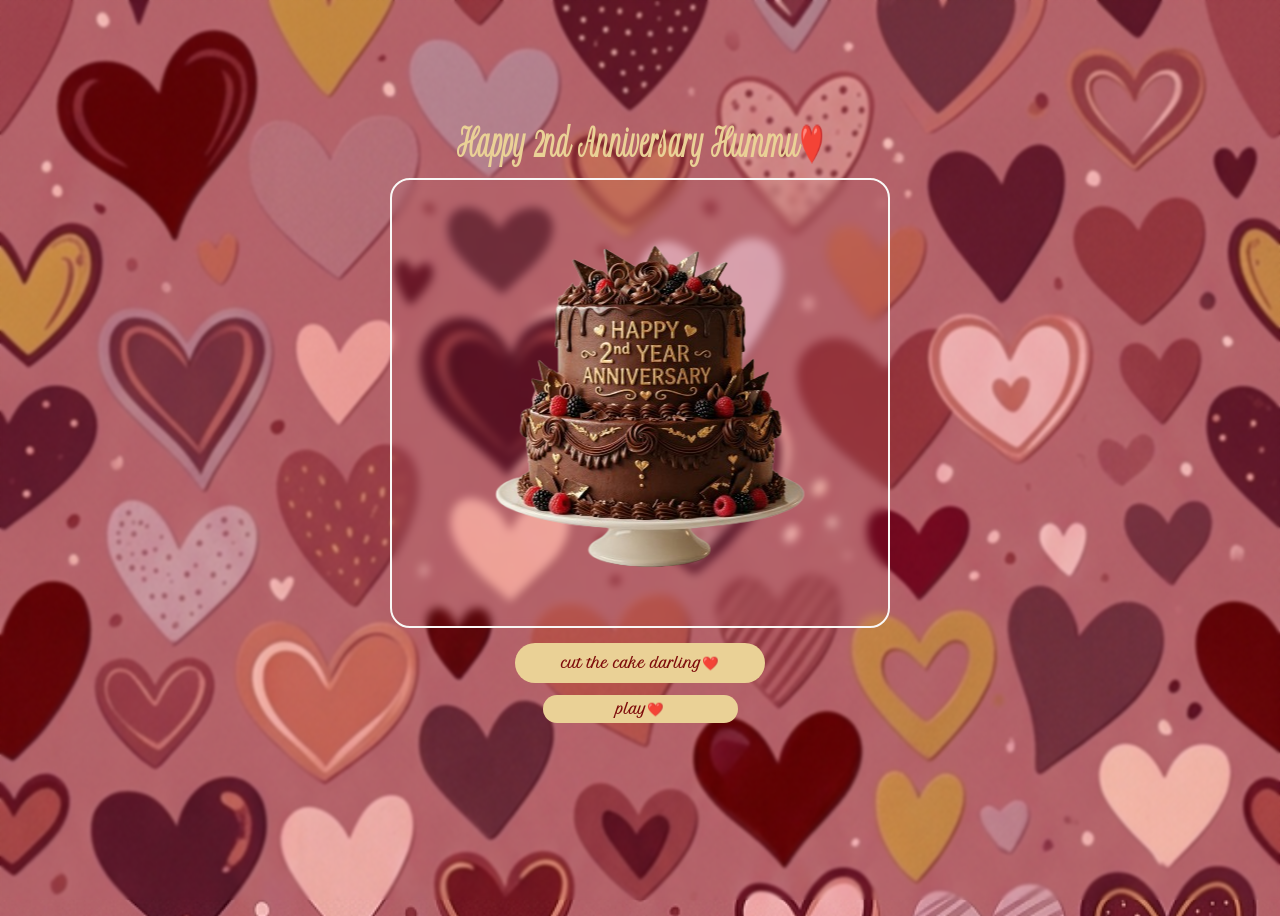
==== secondpage.html @ 43c79beb "Add files via upload" ====
<!DOCTYPE html>
<html lang="en">
<head>
    <meta charset="UTF-8">
    <meta name="viewport" content="width=device-width, initial-scale=1.0">
    <title>HAPPY ANNIVERSARY</title>
    <link rel="stylesheet" href="secondpage.css">
    <link href="https://fonts.googleapis.com/css2?family=Petit+Formal+Script&display=swap" rel="stylesheet">
<link href="https://fonts.googleapis.com/css2?family=Playwrite+IE:wght@100..400&display=swap" rel="stylesheet">

    
</head>
<body>
    <div class="blurbg"></div>
    <div class="main_box">
<div class="annimsg">
   <p>Happy 2nd Anniversary Hummu❤️</p>
</div>
<div class="main-msg">
    
</div>
<div class="fstbtn">
    <button  id="scndbtn">cut the cake darling❤️</a></button>
</div>
<div class="musicdiv"><button id="plmusic">play❤️</button></div>
   <audio id="song">
   <source src="song.mpeg" type="audio/mpeg">
   </audio>
   </div>
   
   
   <script src="app.js"></script>
</body>
</html>
---- secondpage.css ----
body{
    background-image: url("heart.png");
    background-size: cover;
   
    height: 100vh;
    display: flex;
   justify-content: center;
   
  

}
.blurbg{
     height: 100vh;
     width: 100%;
     position: fixed;
    inset: 0; /*element ko charo taraf se stretch kar do (top, right, bottom, left = 0)
    yani wo apne parent (ya screen) ko poora cover karega*/
    backdrop-filter: blur(1.5px);
    z-index: -1;
}
.main_box {
    height: 600px;
    width: 500px;
    margin-top: 100px;
    padding: 10px;
    
}
.annimsg{

    box-sizing: border-box;
    margin-bottom: 10px;
    color:  #EAD196;
    font-size:19px;
    font-weight:900;
    font-family: "Petit Formal Script", cursive;
    display: flex;
    justify-content: center;
    align-items: center;
    height: 50px;
    width: 100%;
    text-align:center
}
.annimsg p{
 transform: scaleY(2);   
}
.main-msg{
   background-image: url("cake.png");
    background-repeat: no-repeat;
    background-position: center;
    color: #EAD196;
    font-weight: 700;
    box-sizing: border-box; /* size of a div wll not increaese if the padding is added;*/
    padding: 0px 9px 5px 9px;
    border-radius: 20px;
    border: 2px solid #F9F8F6;
    font-family: "Playwrite IE", cursive;
    backdrop-filter: blur(4px);
    width: 100%;
    height: 75%;
    overflow:auto; /*the text will not go outside the div*/
}
.cake{
background-image: url("cake.png");
}
.cutcake{
    background-image: url("cutcake.png");
}
.mainmsg p{
    opacity:1;
}

.fstbtn{
    font-weight: 900;
    width: 100%;
    height: 40px;
    display: flex;
    justify-content: center;
    margin-top: 15px;
   
     
}
#scndbtn{
    color: #7D0A0A;
    background-color: #EAD196;
    font-weight:bolder ;
    font-family: "Petit Formal Script", cursive;
    border: none;
    width: 50%;
    border-radius: 30px;
}
a{
    text-decoration: none; 
     color: #7D0A0A;
}
.musicdiv{
    height: 32px;
    margin-top: 10px;
    width: 100%;
    display: flex;
    align-items: center;
    justify-content: center;
}
#plmusic{
    color: #7D0A0A;
     background-color: #EAD196;
    font-weight: 900;
    font-family: "Petit Formal Script", cursive;
    height: 90%;
    width: 39%;
    border: none;
    border-radius: 30px;
}
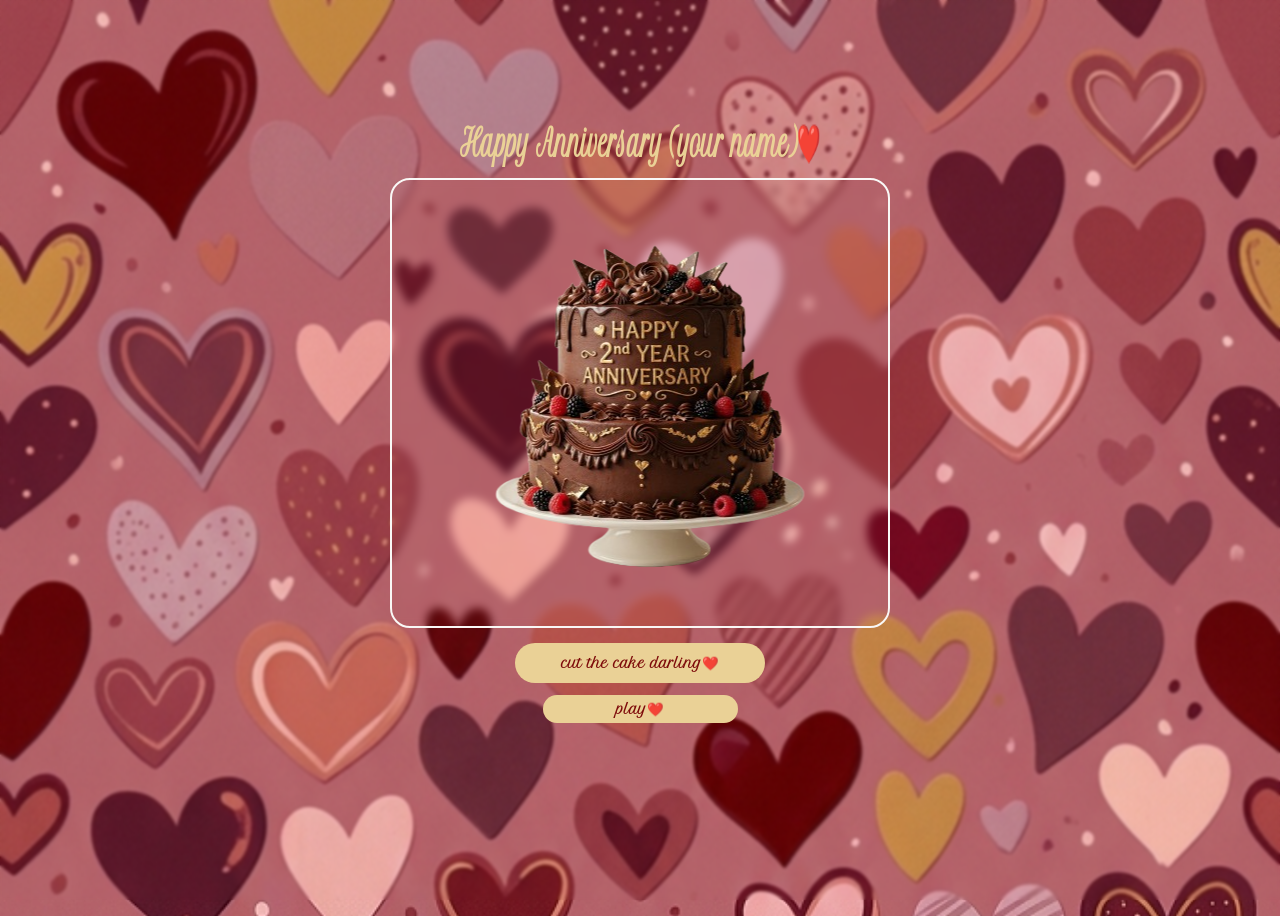
==== commit d18a9304: "updated messegs" ====
--- a/secondpage.html
+++ b/secondpage.html
@@ -14,7 +14,7 @@
     <div class="blurbg"></div>
     <div class="main_box">
 <div class="annimsg">
-   <p>Happy 2nd Anniversary Hummu❤️</p>
+   <p>Happy Anniversary (your name)❤️</p>
 </div>
 <div class="main-msg">
     
